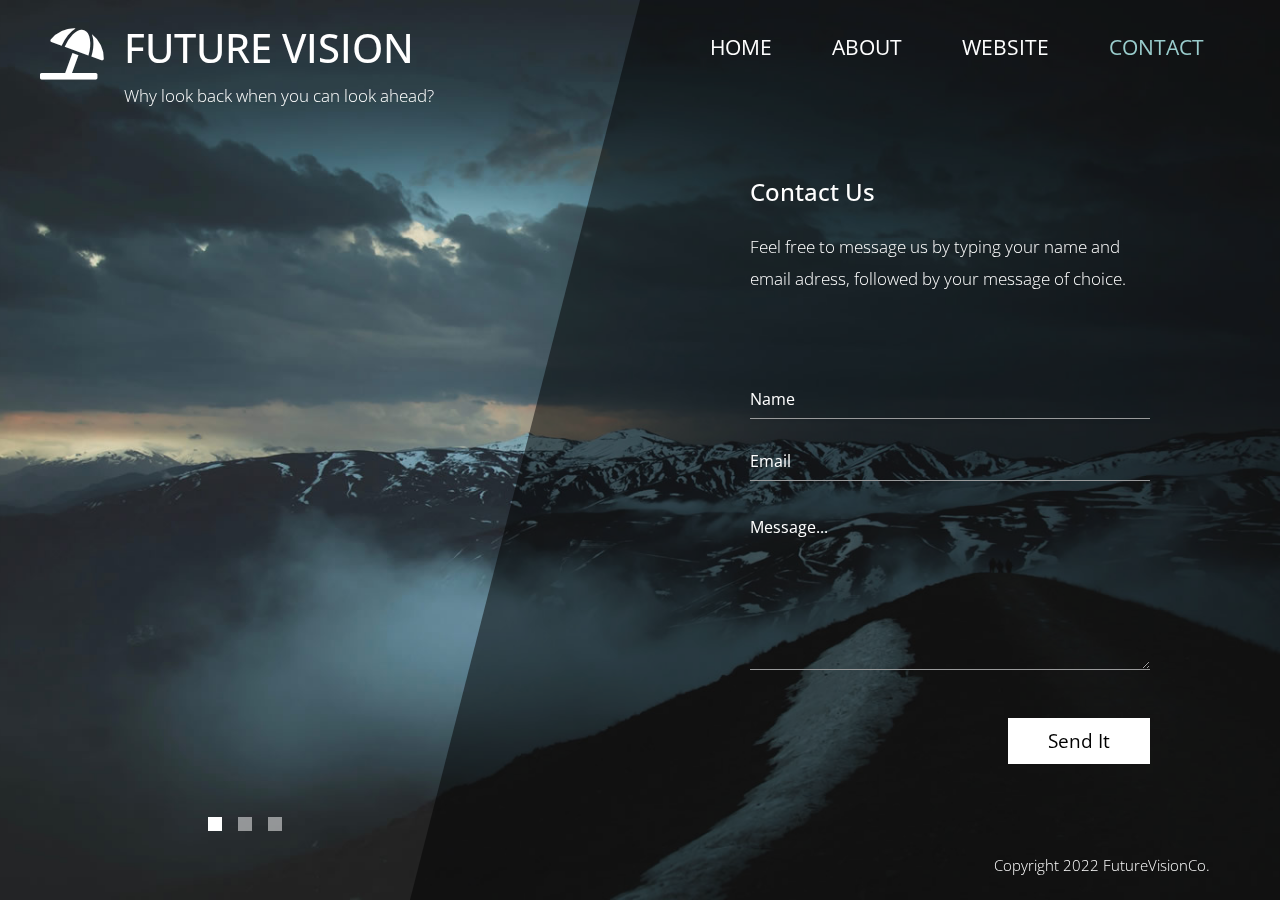
==== Future Vision/contact.html @ 239adc02 "Add files via upload" ====
<!DOCTYPE html>
<html lang="en">

<head>
    <meta charset="UTF-8">
    <meta name="viewport" content="width=device-width, initial-scale=1.0">
    <meta http-equiv="X-UA-Compatible" content="ie=edge">
    <title>Contact page</title>
    <link href="https://fonts.googleapis.com/css?family=Open+Sans:300,400" rel="stylesheet" /> <!-- https://fonts.google.com/ -->
    <link href="css/bootstrap.min.css" rel="stylesheet" /> <!-- https://getbootstrap.com/ -->
    <link href="fontawesome/css/all.min.css" rel="stylesheet" /> <!-- https://fontawesome.com/ -->
    <link href="css/templatemo-diagoona.css" rel="stylesheet" />
</head>

<body>
    <div class="tm-container">
        <div>
            <div class="tm-row pt-4">
                <div class="tm-col-left">
                    <div class="tm-site-header media">
                        <i class="fas fa-umbrella-beach fa-3x mt-1 tm-logo"></i>
                        <div class="media-body">
                            <h1 class="tm-sitename text-uppercase">Future Vision</h1>
                            <p class="tm-slogon">Why look back when you can look ahead?</p>
                        </div>        
                    </div>
                </div>
                <div class="tm-col-right">
                    <nav class="navbar navbar-expand-lg" id="tm-main-nav">
                        <button class="navbar-toggler toggler-example mr-0 ml-auto" type="button" 
                            data-toggle="collapse" data-target="#navbar-nav" 
                            aria-controls="navbar-nav" aria-expanded="false" aria-label="Toggle navigation">
                            <span><i class="fas fa-bars"></i></span>
                        </button>
                        <div class="collapse navbar-collapse tm-nav" id="navbar-nav">
                            <ul class="navbar-nav text-uppercase">
                                <li class="nav-item">
                                    <a class="nav-link tm-nav-link" href="home.html">Home</a>
                                </li>
                                <li class="nav-item">
                                    <a class="nav-link tm-nav-link" href="about.html">About</a>
                                </li>
                                <li class="nav-item">
                                    <a class="nav-link tm-nav-link" href="websites.html">Website</a>
                                </li>                            
                                <li class="nav-item active">
                                    <a class="nav-link tm-nav-link" href="contact.html">Contact <span class="sr-only">(current)</span></a>
                                </li>
                            </ul>                            
                        </div>                        
                    </nav>
                </div>
            </div>
            
            <div class="tm-row">
                <div class="tm-col-left"></div>
                <main class="tm-col-right tm-contact-main"> <!-- Content -->
                    <section class="tm-content tm-contact">
                        <h2 class="mb-4 tm-content-title">Contact Us</h2>
                        <p class="mb-85">Feel free to message us by typing your name and email adress, followed by your message of choice.</p>
                        <form id="contact-form" action="" method="POST">
                            <div class="form-group mb-4">
                                <input type="text" name="name" class="form-control" placeholder="Name" required="" />
                            </div>
                            <div class="form-group mb-4">
                                <input type="email" name="email" class="form-control" placeholder="Email" required="" />
                            </div>
                            <div class="form-group mb-5">
                                <textarea rows="6" name="message" class="form-control" placeholder="Message..." required=""></textarea>
                            </div>
                            <div class="text-right">
                                <button type="submit" class="btn btn-big btn-primary">Send It</button>
                            </div>
                        </form>
                    </section>
                </main>
            </div>
        </div>        

        <div class="tm-row">
            <div class="tm-col-left text-center">            
                <ul class="tm-bg-controls-wrapper">
                    <li class="tm-bg-control active" data-id="0"></li>
                    <li class="tm-bg-control" data-id="1"></li>
                    <li class="tm-bg-control" data-id="2"></li>
                </ul>            
            </div>        
            <div class="tm-col-right tm-col-footer">
                <footer class="tm-site-footer text-right">
                    <p class="mb-0">Copyright 2022 FutureVisionCo.
                </footer>
            </div>  
        </div>

        <div class="tm-bg"> <!-- Diagonal background design -->
            <div class="tm-bg-left"></div>
            <div class="tm-bg-right"></div>
        </div>
    </div>

    <script src="js/jquery-3.4.1.min.js"></script>
    <script src="js/bootstrap.min.js"></script>
    <script src="js/jquery.backstretch.min.js"></script>
    <script src="js/templatemo-script.js"></script>
</body>
</html>
---- Future Vision/css/templatemo-diagoona.css ----
/*

TemplateMo 550 Diagoona

https://templatemo.com/tm-550-diagoona

*/

body {
    font-family: 'Open Sans', Arial, sans-serif;
    font-size: 17px;
    font-weight: 300;
    overflow-x: hidden;
    color: white;
    background-color: #2C353C;
    background: url();
}

a { 
    transition: all 0.3s ease; 
    text-decoration: none;
}

ul { padding: 0; }
a:hover { text-decoration: none; }
button:focus { outline: none; }
p { line-height: 1.9; }
.tm-logo { margin-right: 20px; }
.tm-slogan { font-size: 0.8rem; }

/* Navigation */
.navbar-toggler {
    padding: 8px 15px;
    border: 0;
    border-radius: 0;
    transform: skewX(-15deg);
    background-color: rgba(0,0,0,0.5);
    color: white;    
}

.navbar-toggler i { transform: skewX(15deg); }

.navbar-expand-lg {
    padding-left: 0;
    padding-right: 0;
}

.navbar-expand-lg .navbar-nav .nav-link { padding: 0; }

.navbar-expand-lg .navbar-nav .tm-nav-link {
    font-size: 1.3rem;
    font-weight: 400;
    color: white;    
    padding-bottom: 30px;    
}

.nav-item { margin-right: 60px; }

.nav-item:last-child { margin-right: 0; }

.nav-item.active .tm-nav-link,
.nav-item:hover .tm-nav-link {
    color: #9CC;
}

/* Page Background */
.tm-bg {
    position: absolute;
    left: 0;
    right: 0;
    width: 100%;
    height: 100%;
    display: flex;
    z-index: -1000;
}

.tm-bg-left,
.tm-bg-right {
    position: relative;
    width: 50%;
    height: 100%;
}

.tm-bg-right { background-color: rgba(0,0,0,0.5); }

.tm-bg-left {
    border-right: 230px solid rgba(0,0,0,0.5);
    border-top: 100vh solid transparent;
}

.tm-bg-controls-wrapper {
    display: inline-block;
    margin-left: -150px;
}

.tm-bg-control {
    display: inline-block;
    width: 14px;
    height: 14px;
    background-color: rgba(255,255,255,0.5);
    margin: 6px;
    cursor: pointer;
}

.tm-bg-control.active,
.tm-bg-control:hover {
    background-color: white;
}

.tm-container {
    width: 100%;
    height: 100%;
    min-height: 100vh;
    position: relative;
    display: flex;
    flex-direction: column;
    justify-content: space-between;  
}

.tm-row { display: flex; }

.tm-col-left {
    width: 50%;
    height: 100%;
    padding-left: 40px;  
    padding-right: 40px;
}

.tm-col-right {
    width: 50%;
    height: 100%;
    padding-left: 70px;
    padding-right: 70px;
}

.tm-content {
    max-width: 660px;
    margin-top: 50px;
    padding-right: 20px;
}

.tm-about { max-width: 525px; }

::-webkit-scrollbar {
    -webkit-appearance: none;
    width: 10px;
}
  
::-webkit-scrollbar-thumb {
    border-radius: 5px;
    background-color: rgba(255,255,255,.8);
    box-shadow: 0 0 1px rgba(255,255,255,.8);
}

.tm-content-title { font-size: 1.5rem; }
hr { border-top: 1px solid white; }

.btn {
    padding: 10px 25px;
    border-radius: 0;
}

.btn-big {
    padding: 9px 40px;
    font-size: 1.2rem;;
}

.btn-primary {
    background-color: white;
    color: black;
    border: 0;
}

.btn-primary:hover {
    background-color: #9CC;
    color: black;
}

.tm-site-footer {
    padding: 40px 0 20px;
    max-width: 660px;
    font-size: 0.95rem;
}

.tm-col-footer { padding-left: 0; }
.tm-text-link { color: white; }

.tm-text-link:hover,
.tm-text-link:focus {
    color: #9CC;
}

/* Service */ 
.tm-service-text { max-width: 365px; }
.tm-service-img { margin-right: 25px; }
.tm-service-img-r { margin-left: 25px; }

/* Contact */
.form-control,
textarea {    
    color: white;
    background-color: transparent;
    background-clip: padding-box;
    border: none;
    border-bottom: 1px solid #999A9B;
    border-radius: 0;
    transition: border-color 0.15s ease-in-out, box-shadow 0.15s ease-in-out;
    padding: 10px 0;
    font-family: 'Open Sans', Arial, sans-serif;
    font-size: 1rem;
    font-weight: 400;
    line-height: 1.5;
}

.form-control:focus {
    color: white;
    background-color: transparent;    
    box-shadow: none;
    border-color: #9CC;
    outline: none;
}

.mb-85 { margin-bottom: 85px; }
.tm-contact-main { max-width: 690px; }

.tm-contact {
    max-width: 420px;
    margin-left: auto;
    margin-right: auto;
}

.form-control::-webkit-input-placeholder { color: white; } /* Edge */  
.form-control:-ms-input-placeholder { color: white; } /* Internet Explorer 10-11 */  
.form-control::placeholder { color: white; }

@media (max-width: 1200px) {
    .nav-item { margin-right: 30px; }

    .tm-page-right {
        padding-left: 30px;
        padding-right: 30px;
    }
}

@media (max-width: 992px) {    
    .tm-nav {
        position: absolute;
        background: rgba(0, 0, 0, 0.8);
        color: white;
        top: 44px;
        right: 4px;
    }

    .navbar-expand-lg .navbar-nav .tm-nav-link {
        color: white;
        font-size: 1.1rem;
        padding: 13px 20px;
    }

    .nav-item { margin-right: 0; }

    .nav-item.active .tm-nav-link,
    .nav-item:hover .tm-nav-link {
        color: #9CC;
    }

    .tm-content { margin-top: 20px; }
    .tm-site-footer { padding-top: 40px; }
    .tm-col-left { width: 40%; }

    .tm-col-right {
        width: 60%;
        padding-left: 100px;
        padding-right: 30px;
    }
    
    .tm-col-footer { padding-left: 0; }
}

@media (max-width: 768px) {
    .tm-row { flex-direction: column; }

    .tm-col-left,
    .tm-col-right,
    .tm-bg-left,
    .tm-bg-right {
        width: 100%;
    }

    #tm-main-nav {
        position: fixed;
        top: 50px;
        right: 40px;
        padding-bottom: 0;
    }  
    
    .tm-bg { flex-direction: column; }

    .tm-bg-left {
        height: 200px;        
        border-bottom: 50px solid rgba(0,0,0,0.5);
        border-right: 0;
        border-top: 0;
    }

    .tm-bg-right { height: calc(100% - 200px); }

    .tm-bg-controls-wrapper {
        margin-left: 0;
        margin-top: 50px;
    }

    .tm-content {
        max-height: none;
        margin-top: 40px;
    }

    .tm-col-right {
        padding-top: 40px;
        padding-left: 30px;
    }

    .tm-col-footer {
        padding-left: 10px;
        padding-right: 10px;
    }
}

@media (max-width: 460px) {
    .tm-logo { margin-right: 15px; }
    .tm-sitename { font-size: 1.8rem; }
    .tm-slogon { font-size: 0.8rem; }
}

@media (max-width: 450px), (min-width: 768px) and (max-width: 830px), (min-width: 992px) and (max-width: 1040px) {
    .tm-service-media { flex-direction: column; }
    .tm-service-media-img-l { flex-direction: column-reverse; }
    .tm-service-text { margin-top: 20px; }
    .tm-service-img { margin-right: 0; }
    .tm-service-img-r { margin-left: 0; }
}
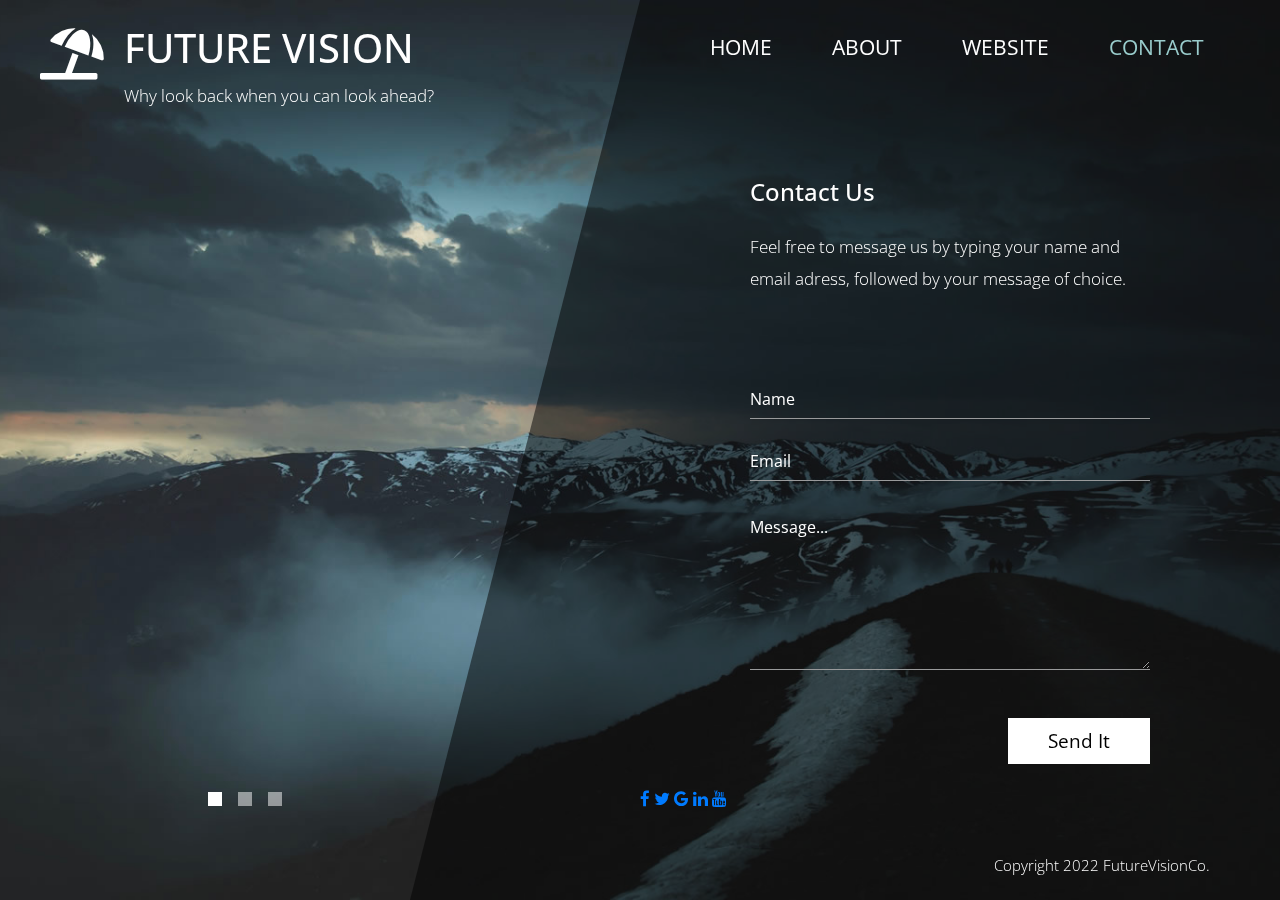
==== commit c7b8a588: "Add files via upload" ====
--- a/Future Vision/contact.html
+++ b/Future Vision/contact.html
@@ -9,7 +9,7 @@
     <link href="https://fonts.googleapis.com/css?family=Open+Sans:300,400" rel="stylesheet" /> <!-- https://fonts.google.com/ -->
     <link href="css/bootstrap.min.css" rel="stylesheet" /> <!-- https://getbootstrap.com/ -->
     <link href="fontawesome/css/all.min.css" rel="stylesheet" /> <!-- https://fontawesome.com/ -->
-    <link href="css/templatemo-diagoona.css" rel="stylesheet" />
+    <link href="css/futurevision.css" rel="stylesheet" />
 </head>
 
 <body>
@@ -41,7 +41,7 @@
                                     <a class="nav-link tm-nav-link" href="about.html">About</a>
                                 </li>
                                 <li class="nav-item">
-                                    <a class="nav-link tm-nav-link" href="websites.html">Website</a>
+                                    <a class="nav-link tm-nav-link" href="website.html">Website</a>
                                 </li>                            
                                 <li class="nav-item active">
                                     <a class="nav-link tm-nav-link" href="contact.html">Contact <span class="sr-only">(current)</span></a>
@@ -86,6 +86,19 @@
                 </ul>            
             </div>        
             <div class="tm-col-right tm-col-footer">
+
+                <link rel="stylesheet" href="https://cdnjs.cloudflare.com/ajax/libs/font-awesome/4.7.0/css/font-awesome.min.css">
+
+<body>
+
+<div class="icon-bar">
+  <a href="#" class="facebook"><i class="fa fa-facebook"></i></a> 
+  <a href="#" class="twitter"><i class="fa fa-twitter"></i></a> 
+  <a href="#" class="google"><i class="fa fa-google"></i></a> 
+  <a href="#" class="linkedin"><i class="fa fa-linkedin"></i></a>
+  <a href="#" class="youtube"><i class="fa fa-youtube"></i></a> 
+</div>
+
                 <footer class="tm-site-footer text-right">
                     <p class="mb-0">Copyright 2022 FutureVisionCo.
                 </footer>
@@ -101,6 +114,6 @@
     <script src="js/jquery-3.4.1.min.js"></script>
     <script src="js/bootstrap.min.js"></script>
     <script src="js/jquery.backstretch.min.js"></script>
-    <script src="js/templatemo-script.js"></script>
+    <script src="js/script.js"></script>
 </body>
-</html>+</html>
--- a/Future Vision/css/futurevision.css
+++ b/Future Vision/css/futurevision.css
@@ -0,0 +1,333 @@
+body {
+    font-family: 'Open Sans', Arial, sans-serif;
+    font-size: 17px;
+    font-weight: 300;
+    overflow-x: hidden;
+    color: white;
+    background-color: #2C353C;
+    background: url();
+}
+
+a { 
+    transition: all 0.3s ease; 
+    text-decoration: none;
+}
+
+ul { padding: 0; }
+a:hover { text-decoration: none; }
+button:focus { outline: none; }
+p { line-height: 1.9; }
+.tm-logo { margin-right: 20px; }
+.tm-slogan { font-size: 0.8rem; }
+
+/* Navigation */
+.navbar-toggler {
+    padding: 8px 15px;
+    border: 0;
+    border-radius: 0;
+    transform: skewX(-15deg);
+    background-color: rgba(0,0,0,0.5);
+    color: white;    
+}
+
+.navbar-toggler i { transform: skewX(15deg); }
+
+.navbar-expand-lg {
+    padding-left: 0;
+    padding-right: 0;
+}
+
+.navbar-expand-lg .navbar-nav .nav-link { padding: 0; }
+
+.navbar-expand-lg .navbar-nav .tm-nav-link {
+    font-size: 1.3rem;
+    font-weight: 400;
+    color: white;    
+    padding-bottom: 30px;    
+}
+
+.nav-item { margin-right: 60px; }
+
+.nav-item:last-child { margin-right: 0; }
+
+.nav-item.active .tm-nav-link,
+.nav-item:hover .tm-nav-link {
+    color: #9CC;
+}
+
+/* Page Background */
+.tm-bg {
+    position: absolute;
+    left: 0;
+    right: 0;
+    width: 100%;
+    height: 100%;
+    display: flex;
+    z-index: -1000;
+}
+
+.tm-bg-left,
+.tm-bg-right {
+    position: relative;
+    width: 50%;
+    height: 100%;
+}
+
+.tm-bg-right { background-color: rgba(0,0,0,0.5); }
+
+.tm-bg-left {
+    border-right: 230px solid rgba(0,0,0,0.5);
+    border-top: 100vh solid transparent;
+}
+
+.tm-bg-controls-wrapper {
+    display: inline-block;
+    margin-left: -150px;
+}
+
+.tm-bg-control {
+    display: inline-block;
+    width: 14px;
+    height: 14px;
+    background-color: rgba(255,255,255,0.5);
+    margin: 6px;
+    cursor: pointer;
+}
+
+.tm-bg-control.active,
+.tm-bg-control:hover {
+    background-color: white;
+}
+
+.tm-container {
+    width: 100%;
+    height: 100%;
+    min-height: 100vh;
+    position: relative;
+    display: flex;
+    flex-direction: column;
+    justify-content: space-between;  
+}
+
+.tm-row { display: flex; }
+
+.tm-col-left {
+    width: 50%;
+    height: 100%;
+    padding-left: 40px;  
+    padding-right: 40px;
+}
+
+.tm-col-right {
+    width: 50%;
+    height: 100%;
+    padding-left: 70px;
+    padding-right: 70px;
+}
+
+.tm-content {
+    max-width: 660px;
+    margin-top: 50px;
+    padding-right: 20px;
+}
+
+.tm-about { max-width: 525px; }
+
+::-webkit-scrollbar {
+    -webkit-appearance: none;
+    width: 10px;
+}
+  
+::-webkit-scrollbar-thumb {
+    border-radius: 5px;
+    background-color: rgba(255,255,255,.8);
+    box-shadow: 0 0 1px rgba(255,255,255,.8);
+}
+
+.tm-content-title { font-size: 1.5rem; }
+hr { border-top: 1px solid white; }
+
+.btn {
+    padding: 10px 25px;
+    border-radius: 0;
+}
+
+.btn-big {
+    padding: 9px 40px;
+    font-size: 1.2rem;;
+}
+
+.btn-primary {
+    background-color: white;
+    color: black;
+    border: 0;
+}
+
+.btn-primary:hover {
+    background-color: #9CC;
+    color: black;
+}
+
+.tm-site-footer {
+    padding: 40px 0 20px;
+    max-width: 660px;
+    font-size: 0.95rem;
+}
+
+.tm-col-footer { padding-left: 0; }
+.tm-text-link { color: white; }
+
+.tm-text-link:hover,
+.tm-text-link:focus {
+    color: #9CC;
+}
+
+/* Service */ 
+.tm-service-text { max-width: 365px; }
+.tm-service-img { margin-right: 25px; }
+.tm-service-img-r { margin-left: 25px; }
+
+/* Contact */
+.form-control,
+textarea {    
+    color: white;
+    background-color: transparent;
+    background-clip: padding-box;
+    border: none;
+    border-bottom: 1px solid #999A9B;
+    border-radius: 0;
+    transition: border-color 0.15s ease-in-out, box-shadow 0.15s ease-in-out;
+    padding: 10px 0;
+    font-family: 'Open Sans', Arial, sans-serif;
+    font-size: 1rem;
+    font-weight: 400;
+    line-height: 1.5;
+}
+
+.form-control:focus {
+    color: white;
+    background-color: transparent;    
+    box-shadow: none;
+    border-color: #9CC;
+    outline: none;
+}
+
+.mb-85 { margin-bottom: 85px; }
+.tm-contact-main { max-width: 690px; }
+
+.tm-contact {
+    max-width: 420px;
+    margin-left: auto;
+    margin-right: auto;
+}
+
+.form-control::-webkit-input-placeholder { color: white; } /* Edge */  
+.form-control:-ms-input-placeholder { color: white; } /* Internet Explorer 10-11 */  
+.form-control::placeholder { color: white; }
+
+@media (max-width: 1200px) {
+    .nav-item { margin-right: 30px; }
+
+    .tm-page-right {
+        padding-left: 30px;
+        padding-right: 30px;
+    }
+}
+
+@media (max-width: 992px) {    
+    .tm-nav {
+        position: absolute;
+        background: rgba(0, 0, 0, 0.8);
+        color: white;
+        top: 44px;
+        right: 4px;
+    }
+
+    .navbar-expand-lg .navbar-nav .tm-nav-link {
+        color: white;
+        font-size: 1.1rem;
+        padding: 13px 20px;
+    }
+
+    .nav-item { margin-right: 0; }
+
+    .nav-item.active .tm-nav-link,
+    .nav-item:hover .tm-nav-link {
+        color: #9CC;
+    }
+
+    .tm-content { margin-top: 20px; }
+    .tm-site-footer { padding-top: 40px; }
+    .tm-col-left { width: 40%; }
+
+    .tm-col-right {
+        width: 60%;
+        padding-left: 100px;
+        padding-right: 30px;
+    }
+    
+    .tm-col-footer { padding-left: 0; }
+}
+
+@media (max-width: 768px) {
+    .tm-row { flex-direction: column; }
+
+    .tm-col-left,
+    .tm-col-right,
+    .tm-bg-left,
+    .tm-bg-right {
+        width: 100%;
+    }
+
+    #tm-main-nav {
+        position: fixed;
+        top: 50px;
+        right: 40px;
+        padding-bottom: 0;
+    }  
+    
+    .tm-bg { flex-direction: column; }
+
+    .tm-bg-left {
+        height: 200px;        
+        border-bottom: 50px solid rgba(0,0,0,0.5);
+        border-right: 0;
+        border-top: 0;
+    }
+
+    .tm-bg-right { height: calc(100% - 200px); }
+
+    .tm-bg-controls-wrapper {
+        margin-left: 0;
+        margin-top: 50px;
+    }
+
+    .tm-content {
+        max-height: none;
+        margin-top: 40px;
+    }
+
+    .tm-col-right {
+        padding-top: 40px;
+        padding-left: 30px;
+    }
+
+    .tm-col-footer {
+        padding-left: 10px;
+        padding-right: 10px;
+    }
+}
+
+@media (max-width: 460px) {
+    .tm-logo { margin-right: 15px; }
+    .tm-sitename { font-size: 1.8rem; }
+    .tm-slogon { font-size: 0.8rem; }
+}
+
+@media (max-width: 450px), (min-width: 768px) and (max-width: 830px), (min-width: 992px) and (max-width: 1040px) {
+    .tm-service-media { flex-direction: column; }
+    .tm-service-media-img-l { flex-direction: column-reverse; }
+    .tm-service-text { margin-top: 20px; }
+    .tm-service-img { margin-right: 0; }
+    .tm-service-img-r { margin-left: 0; }
+}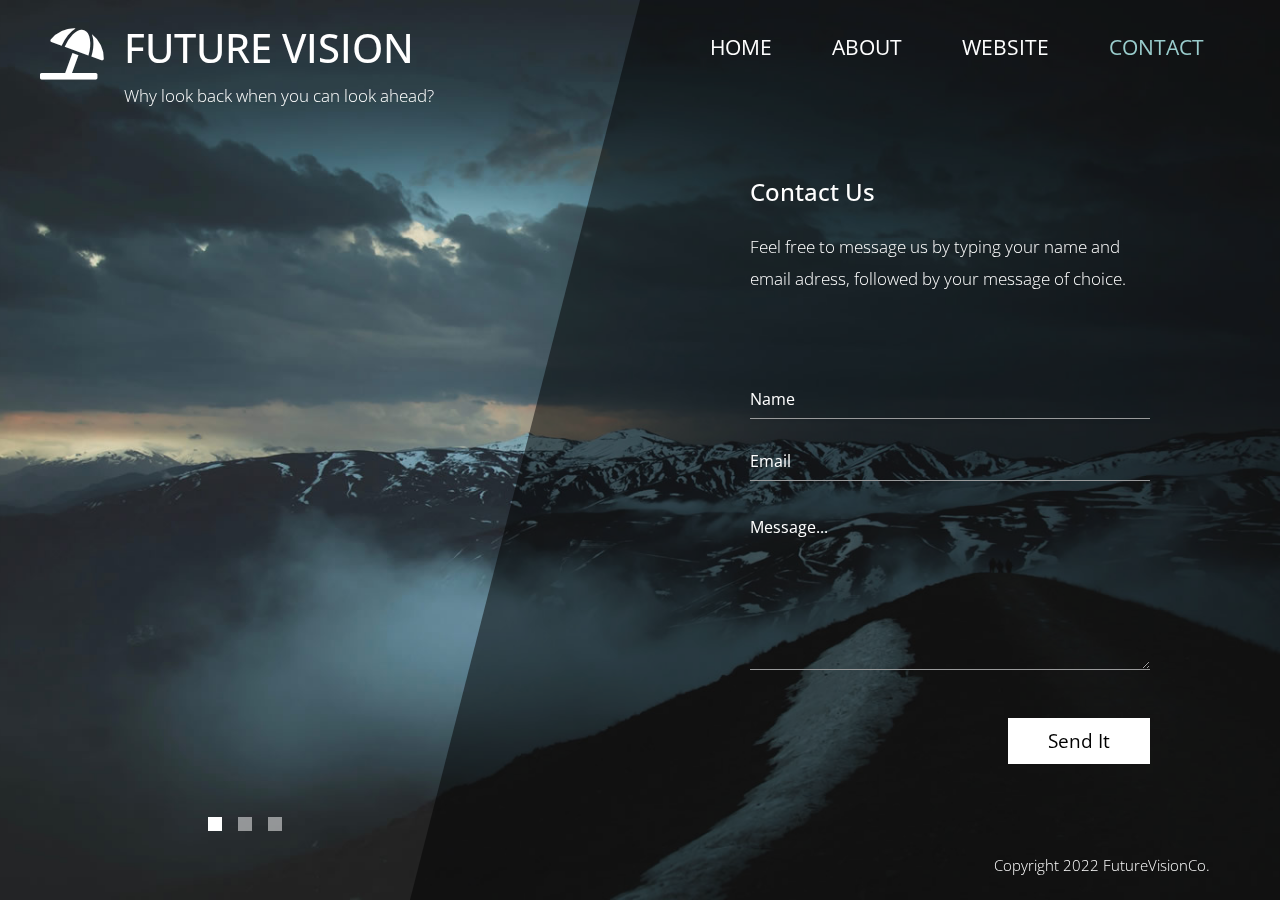
==== commit 8f6d8fab: "Add files via upload" ====
--- a/Future Vision/contact.html
+++ b/Future Vision/contact.html
@@ -86,19 +86,6 @@
                 </ul>            
             </div>        
             <div class="tm-col-right tm-col-footer">
-
-                <link rel="stylesheet" href="https://cdnjs.cloudflare.com/ajax/libs/font-awesome/4.7.0/css/font-awesome.min.css">
-
-<body>
-
-<div class="icon-bar">
-  <a href="#" class="facebook"><i class="fa fa-facebook"></i></a> 
-  <a href="#" class="twitter"><i class="fa fa-twitter"></i></a> 
-  <a href="#" class="google"><i class="fa fa-google"></i></a> 
-  <a href="#" class="linkedin"><i class="fa fa-linkedin"></i></a>
-  <a href="#" class="youtube"><i class="fa fa-youtube"></i></a> 
-</div>
-
                 <footer class="tm-site-footer text-right">
                     <p class="mb-0">Copyright 2022 FutureVisionCo.
                 </footer>
@@ -116,4 +103,4 @@
     <script src="js/jquery.backstretch.min.js"></script>
     <script src="js/script.js"></script>
 </body>
-</html>
+</html>